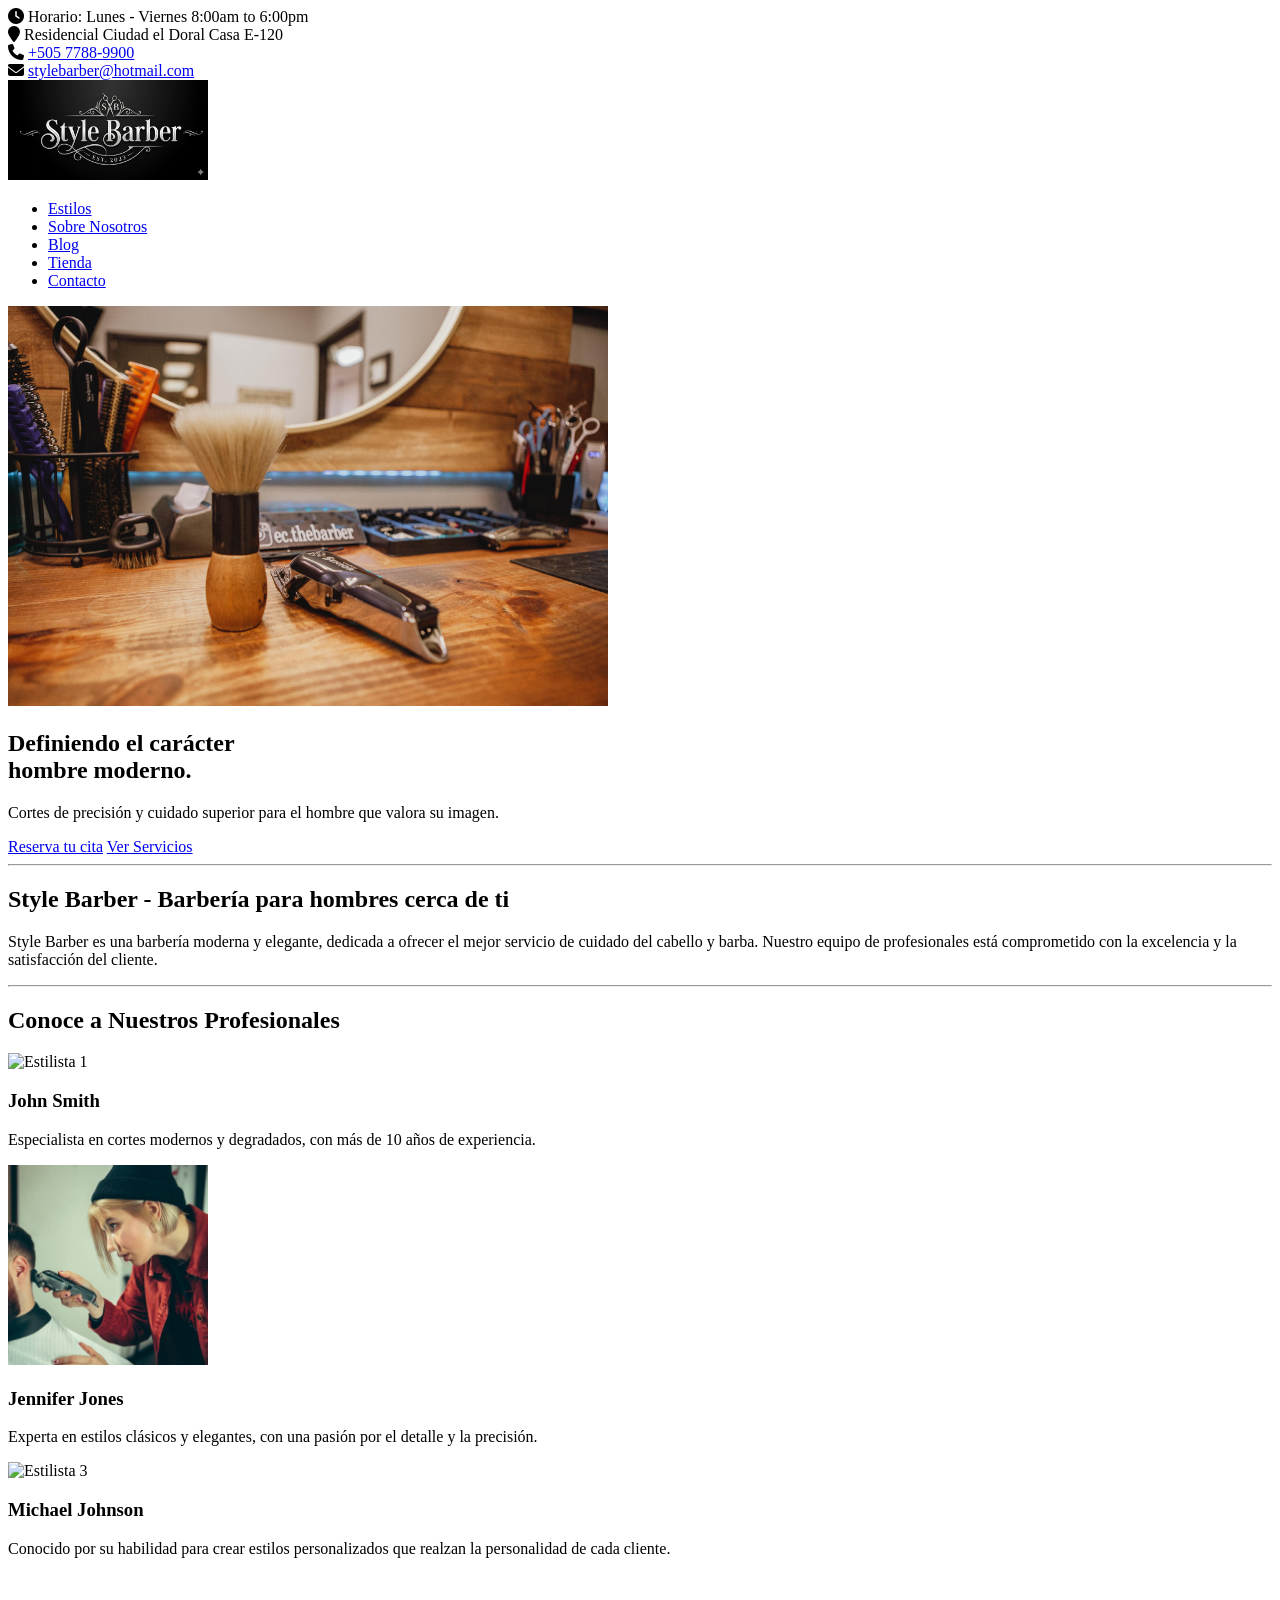
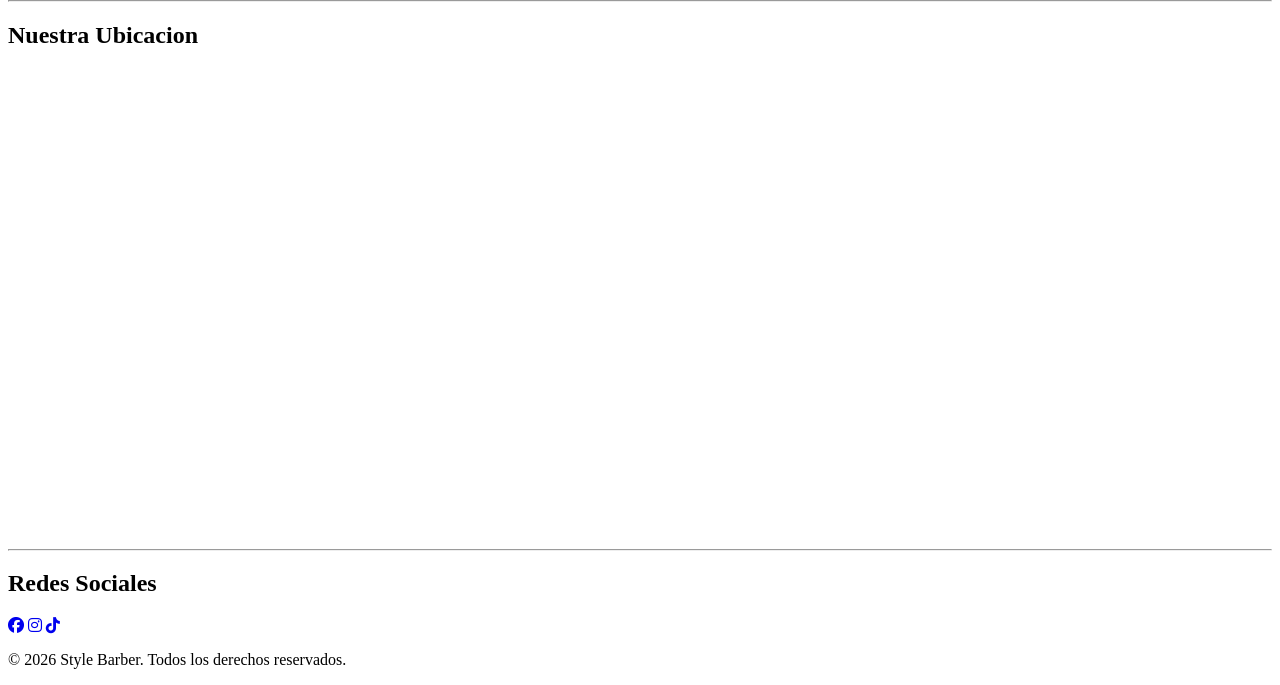
==== index.html @ 9e5c0600 "Parte 2" ====
<!DOCTYPE html>
<html lang="es">

<head>
    <meta charset="UTF-8">
    <meta name="viewport" content="width=device-width, initial-scale=1.0">
    <link rel="stylesheet" href="https://cdnjs.cloudflare.com/ajax/libs/font-awesome/6.5.1/css/all.min.css">
    <title>Style Barber | Tu Estilo, Nuestra Pasión</title>
</head>

<body>
    <header>
        <div class="top-bar">
            <div class="container">

                <div class="contact-info">
                    <div class="info-item">
                        <i class="fa fa-clock"></i>
                        <span>Horario: Lunes - Viernes 8:00am to 6:00pm</span>
                    </div>
                    <div class="info-item">
                        <i class="fa fa-map-marker"></i>
                        <span>Residencial Ciudad el Doral Casa E-120</span>
                    </div>
                    <div class="info-item">
                        <i class="fa fa-phone"></i>
                        <a href="tel:+50577889900">+505 7788-9900</a>
                    </div>
                    <div class="info-item">
                        <i class="fa fa-envelope"></i>
                        <a href="mailto:stylebarber@hotmail.com">stylebarber@hotmail.com</a>
                    </div>
                </div>

            </div>
        </div>

        <nav>
            <div class="logo">
                <a href="/">
                    <image src="assets/logo.png" alt="Style Barber" width="200" height="100">
                </a>
            </div>
            <ul>
                <li><a href="pages/styles.html">Estilos</a></li>
                <li><a href="pages/about.html">Sobre Nosotros</a></li>
                <li><a href="pages/blog.html">Blog</a></li>
                <li><a href="pages/shop.html">Tienda</a></li>
                <li><a href="pages/contact.html">Contacto</a></li>
            </ul>
        </nav>
    </header>
    <main>
        <section class="hero">
            <div class="container">
                <img src="assets/portada_home.jpg" alt="Barbería Style Barber" width="600" height="400">
                <h1>Definiendo el carácter
                    <br>hombre moderno.
                </h1>
                <p>Cortes de precisión y cuidado superior para el hombre que valora su imagen.</p>
                <a href="pages/contact.html" class="btn">Reserva tu cita</a>
                <a href="pages/styles.html" class="btn">Ver Servicios</a>
            </div>
        </section>
<hr>
        <section id="description">
            <div class="container">
                <h2><strong>Style Barber</strong> - Barbería para hombres cerca de ti</h2>
                <p>Style Barber es una barbería moderna y elegante, dedicada a ofrecer el mejor servicio de cuidado del cabello y barba. Nuestro equipo de profesionales está comprometido con la excelencia y la satisfacción del cliente.</p>
            </div>
        </section>
    </main>

    <hr>

    <section id="professionals">
        <div class="container">
            <h2>Conoce a Nuestros Profesionales</h2>
            <div class="professionals-grid">
                <div class="professional-card">
                    <img src="assets/estilista1.jpg" alt="Estilista 1" width="200" height="200">
                    <h3>John Smith</h3>
                    <p>Especialista en cortes modernos y degradados, con más de 10 años de experiencia.</p>
                </div>

                <div class="professional-card">
                    <img src="assets/estilista2.jpg" alt="Estilista 2" width="200" height="200">
                    <h3>Jennifer Jones</h3>
                    <p>Experta en estilos clásicos y elegantes, con una pasión por el detalle y la precisión.</p>
                </div>
                <div class="professional-card">
                    <img src="assets/estilista3.jpg" alt="Estilista 3" width="200" height="200">
                    <h3>Michael Johnson</h3>
                    <p>Conocido por su habilidad para crear estilos personalizados que realzan la personalidad de cada
                        cliente.</p>
                </div>
            </div>
        </div>
    </section>
    <br>
    <hr>
    <section id="locations">
        <div class="container">
            <h2>Nuestra Ubicacion</h2>
            <iframe
                src="https://www.google.com/maps/embed?pb=!1m18!1m12!1m3!1d3900.704715569485!2d-86.273611!3d12.145!2m3!1f0!2f0!3f0!3m2!1i1024!2i768!4f13.1!3m3!1m2!1s0x0%3A0x0!2zMTLCsDA4JzQyLjAiTiA4NiwxNicnMjUuMCJX!5e0!3m2!1ses!2sni!4v1620000000000!5m2!1ses!2sni"
                width="600" height="450" style="border:0;" allowfullscreen="" loading="lazy">
            </iframe>
        </div>
    </section>
    <br>
    <hr>
    <section id="networks">
        <div class="container">
            <h2>Redes Sociales</h2>
            <div class="social-icons">
                <a href="https://www.facebook.com/stylebarber" target="_blank"><i class="fa-brands fa-facebook"></i></a>
                <a href="https://www.instagram.com/stylebarber" target="_blank"><i
                        class="fa-brands fa-instagram"></i></a>
                <a href="https://www.tiktok.com/stylebarber" target="_blank"><i class="fa-brands fa-tiktok"></i></a>
            </div>
    </section>

    <footer>
        <p>&copy; 2026 Style Barber. Todos los derechos reservados.</p>
    </footer>

</body>

</html>
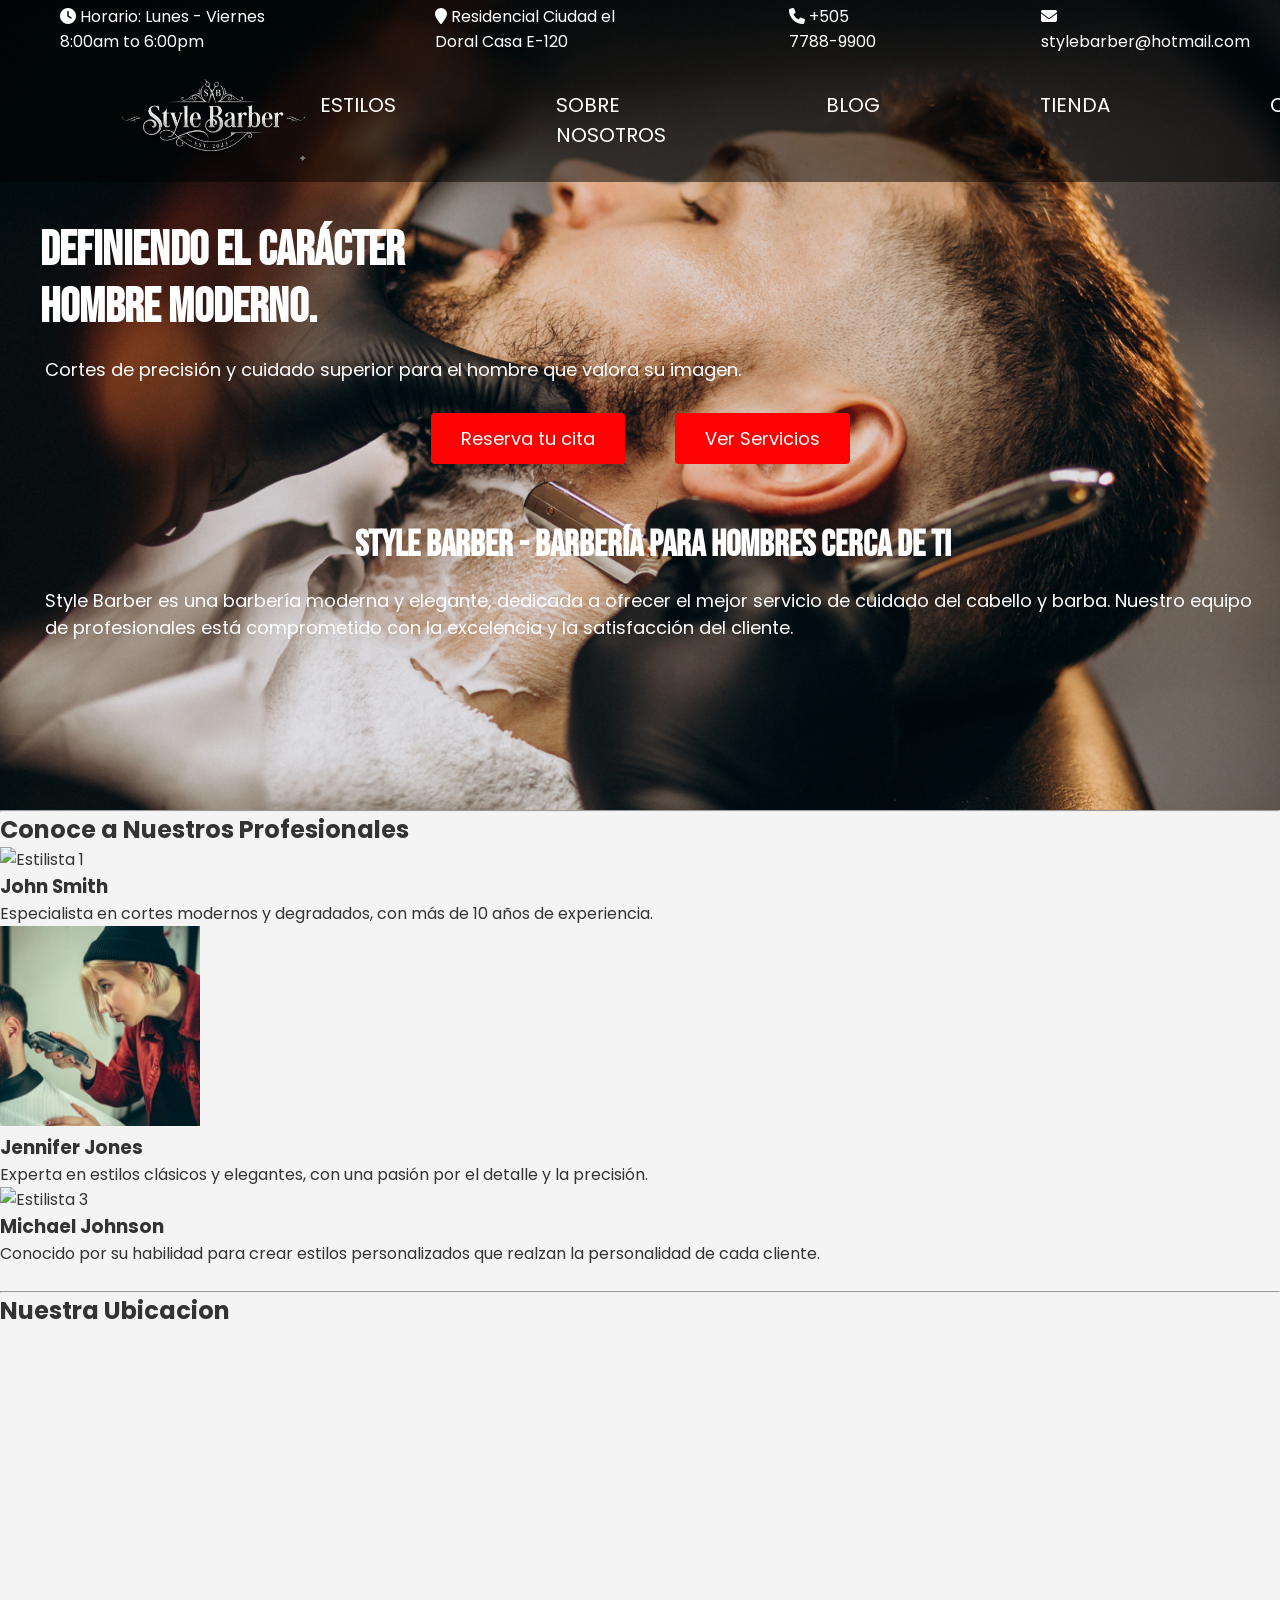
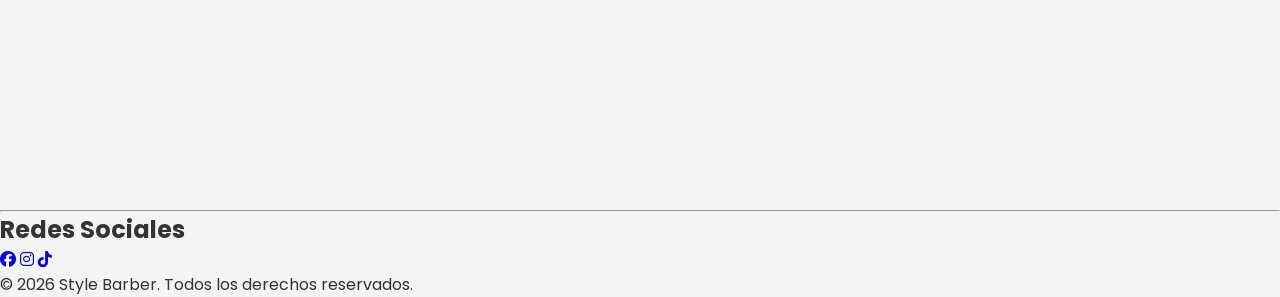
==== commit e259d41a: "25-05" ====
--- a/index.html
+++ b/index.html
@@ -5,72 +5,79 @@
     <meta charset="UTF-8">
     <meta name="viewport" content="width=device-width, initial-scale=1.0">
     <link rel="stylesheet" href="https://cdnjs.cloudflare.com/ajax/libs/font-awesome/6.5.1/css/all.min.css">
+    <link rel="stylesheet" href="./css/global.css">
+    <link rel="stylesheet" href="./css/home.css">
     <title>Style Barber | Tu Estilo, Nuestra Pasión</title>
 </head>
 
 <body>
-    <header>
-        <div class="top-bar">
-            <div class="container">
+    <div class="portada-principal">
+        <header class="header">
+            <div class="top-bar">
+                <div class="container">
 
-                <div class="contact-info">
-                    <div class="info-item">
-                        <i class="fa fa-clock"></i>
-                        <span>Horario: Lunes - Viernes 8:00am to 6:00pm</span>
+                    <div class="contact-info">
+                        <div class="info-item horario">
+                            <i class="fa fa-clock"></i>
+                            <span>Horario: Lunes - Viernes 8:00am to 6:00pm</span>
+                        </div>
+                        <div class="info-item direccion">
+                            <i class="fa fa-map-marker"></i>
+                            <span>Residencial Ciudad el Doral Casa E-120</span>
+                        </div>
+                        <div class="info-item telefono">
+                            <i class="fa fa-phone"></i>
+                            <a href="tel:+50577889900">+505 7788-9900</a>
+                        </div>
+                        <div class="info-item email">
+                            <i class="fa fa-envelope"></i>
+                            <a href="mailto:stylebarber@hotmail.com">stylebarber@hotmail.com</a>
+                        </div>
                     </div>
-                    <div class="info-item">
-                        <i class="fa fa-map-marker"></i>
-                        <span>Residencial Ciudad el Doral Casa E-120</span>
-                    </div>
-                    <div class="info-item">
-                        <i class="fa fa-phone"></i>
-                        <a href="tel:+50577889900">+505 7788-9900</a>
-                    </div>
-                    <div class="info-item">
-                        <i class="fa fa-envelope"></i>
-                        <a href="mailto:stylebarber@hotmail.com">stylebarber@hotmail.com</a>
+
+                </div>
+            </div>
+
+            <nav class="navbar">
+                <div class="logo">
+                    <a href="index.html">
+                        <img src="assets/logoT.PNG" alt="Style Barber" width="200" height="100">
+                    </a>
+                </div>
+                <ul>
+                    <li><a href="pages/styles.html">Estilos</a></li>
+                    <li><a href="pages/about.html">Sobre Nosotros</a></li>
+                    <li><a href="pages/blog.html">Blog</a></li>
+                    <li><a href="pages/shop.html">Tienda</a></li>
+                    <li><a href="pages/contact.html">Contacto</a></li>
+                </ul>
+            </nav>
+        </header>
+
+        <main class="main-content">
+            <section class="hero">
+                <div class="container">
+                    <h1>Definiendo el carácter
+                        <br>hombre moderno.
+                    </h1>
+                    <p>Cortes de precisión y cuidado superior para el hombre que valora su imagen.</p>
+                    <div class="divider-button">
+                    <a href="pages/contact.html" class="btn">Reserva tu cita</a>
+                    <a href="pages/styles.html" class="btn">Ver Servicios</a>
                     </div>
                 </div>
+            </section>
 
-            </div>
-        </div>
-
-        <nav>
-            <div class="logo">
-                <a href="/">
-                    <image src="assets/logo.png" alt="Style Barber" width="200" height="100">
-                </a>
-            </div>
-            <ul>
-                <li><a href="pages/styles.html">Estilos</a></li>
-                <li><a href="pages/about.html">Sobre Nosotros</a></li>
-                <li><a href="pages/blog.html">Blog</a></li>
-                <li><a href="pages/shop.html">Tienda</a></li>
-                <li><a href="pages/contact.html">Contacto</a></li>
-            </ul>
-        </nav>
-    </header>
-    <main>
-        <section class="hero">
-            <div class="container">
-                <img src="assets/portada_home.jpg" alt="Barbería Style Barber" width="600" height="400">
-                <h1>Definiendo el carácter
-                    <br>hombre moderno.
-                </h1>
-                <p>Cortes de precisión y cuidado superior para el hombre que valora su imagen.</p>
-                <a href="pages/contact.html" class="btn">Reserva tu cita</a>
-                <a href="pages/styles.html" class="btn">Ver Servicios</a>
-            </div>
-        </section>
-<hr>
-        <section id="description">
-            <div class="container">
-                <h2><strong>Style Barber</strong> - Barbería para hombres cerca de ti</h2>
-                <p>Style Barber es una barbería moderna y elegante, dedicada a ofrecer el mejor servicio de cuidado del cabello y barba. Nuestro equipo de profesionales está comprometido con la excelencia y la satisfacción del cliente.</p>
-            </div>
-        </section>
-    </main>
-
+            <section id="description">
+                <div class="description-content">
+                    <h2><strong>Style Barber</strong> - Barbería para hombres cerca de ti</h2>
+                    <p>Style Barber es una barbería moderna y elegante, dedicada a ofrecer el mejor servicio de cuidado
+                        del cabello y barba. Nuestro equipo de profesionales está comprometido con la excelencia y la
+                        satisfacción del cliente.</p>
+                </div>
+            </section>
+        </main>
+    </div>
     <hr>
 
     <section id="professionals">
--- a/css/global.css
+++ b/css/global.css
@@ -0,0 +1,73 @@
+@import url('https://fonts.googleapis.com/css2?family=Poppins:ital,wght@0,100;0,200;0,300;0,400;0,500;0,600;0,700;0,800;0,900;1,100;1,200;1,300;1,400;1,500;1,600;1,700;1,800;1,900&display=swap');
+@import url('https://fonts.googleapis.com/css2?family=Bebas+Neue&display=swap');
+
+* {
+    margin: 0;
+    padding: 0;
+    box-sizing: border-box;
+    text-decoration: none;
+    list-style: none;
+}
+
+body {
+    font-family: 'Poppins', sans-serif;
+    background-color: #f4f4f4;
+    color: #333;
+}
+
+.top-bar{
+    background-color: rgba(0, 0, 0, 0.5);
+    display: flex;
+    justify-content: space-between;
+    align-items: center;
+    padding: 4px 30px 4px 60px;
+    color: #fff;
+}
+
+.top-bar a {
+    color: #fff;
+    transition: color 0.3s ease;
+}
+
+.contact-info a:hover {
+    color: rgb(252, 2, 2); }
+
+.contact-info {
+    display: flex;
+    gap: 160px;
+}
+
+.navbar{
+    background-color: rgba(0, 0, 0, 0.5);
+    display: flex;
+    justify-content: space-between;
+    align-items: center;
+    padding: 8px 30px 8px 30px;
+}
+
+.navbar ul {
+    display: flex;
+    gap: 160px;
+    margin-left: 10px;
+    margin-right: 150px;
+}
+
+.navbar a {
+    color: #fff;
+    transition: color 0.3s ease;
+    text-transform: uppercase;
+    font-size: 20px;
+}
+
+.navbar a:hover {
+    color: rgb(252, 2, 2);
+}
+
+.logo {
+    display: flex;
+    align-items: center;
+    margin: 0 0 0 80px;
+}
+
+
+
--- a/css/home.css
+++ b/css/home.css
@@ -0,0 +1,71 @@
+.portada-principal {
+    background-image: url('../assets/portada_home.jpg');
+    background-position: center top;
+    background-repeat: no-repeat;
+    background-size: cover;
+    min-height: 90vh;
+}
+
+.main-content {
+    padding: 40px 20px;
+}   
+
+.main-content h1 {
+    margin-left: 20px;
+    font-family: 'Bebas Neue', cursive;
+    font-size: 48px;
+    margin-bottom: 20px;
+    color: #ffffff;
+}
+
+.main-content p {
+    font-size: 18px;
+    margin-bottom: 30px;
+    color: #ffffff;
+    margin-left: 25px;  
+}
+
+.divider-button {
+    display: flex;
+    justify-content: center;
+    margin-bottom: 40px;
+}
+
+.btn {
+    display: inline-block;
+    padding: 12px 30px;
+    background-color: rgb(252, 2, 2);
+    color: #fff;
+    font-size: 18px;
+    border-radius: 4px;
+    transition: background-color 0.3s ease;
+    margin:0 25px;
+    align-items: center;
+}
+
+.btn:hover {
+    background-color: rgb(200, 0, 0);
+}
+
+.description-content {
+    display: inline-block;
+    gap: 40px;
+    margin-top: 20px;
+    color: #fff;
+}
+
+.description-content h2 {
+    font-family: 'Bebas Neue', cursive;
+    font-size: 36px;
+    margin-bottom: 20px;
+    color: #ffffff;
+    margin-left: 25px; 
+    text-align: center;
+}
+
+.description-content p {
+    font-size: 18px;
+    margin-bottom: 30px;
+    color: #ffffff;
+    margin-left: 25px; 
+}
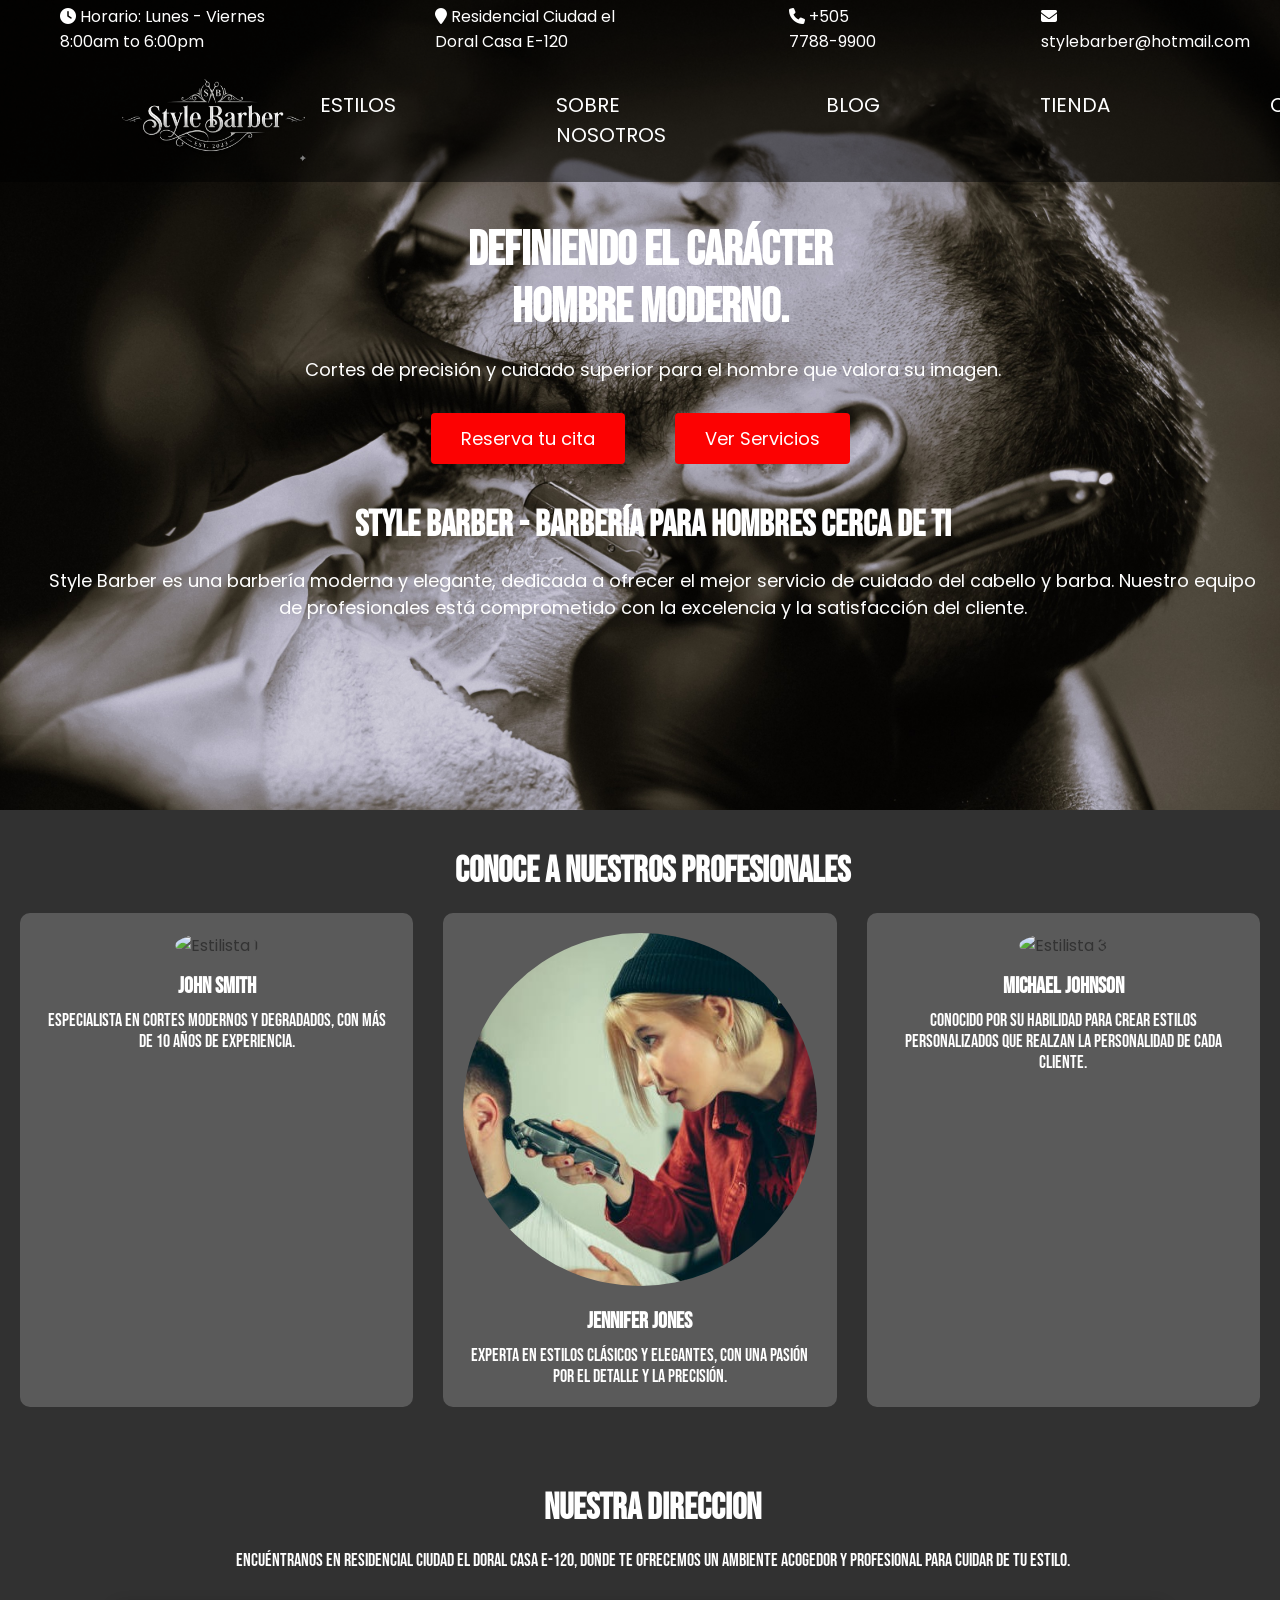
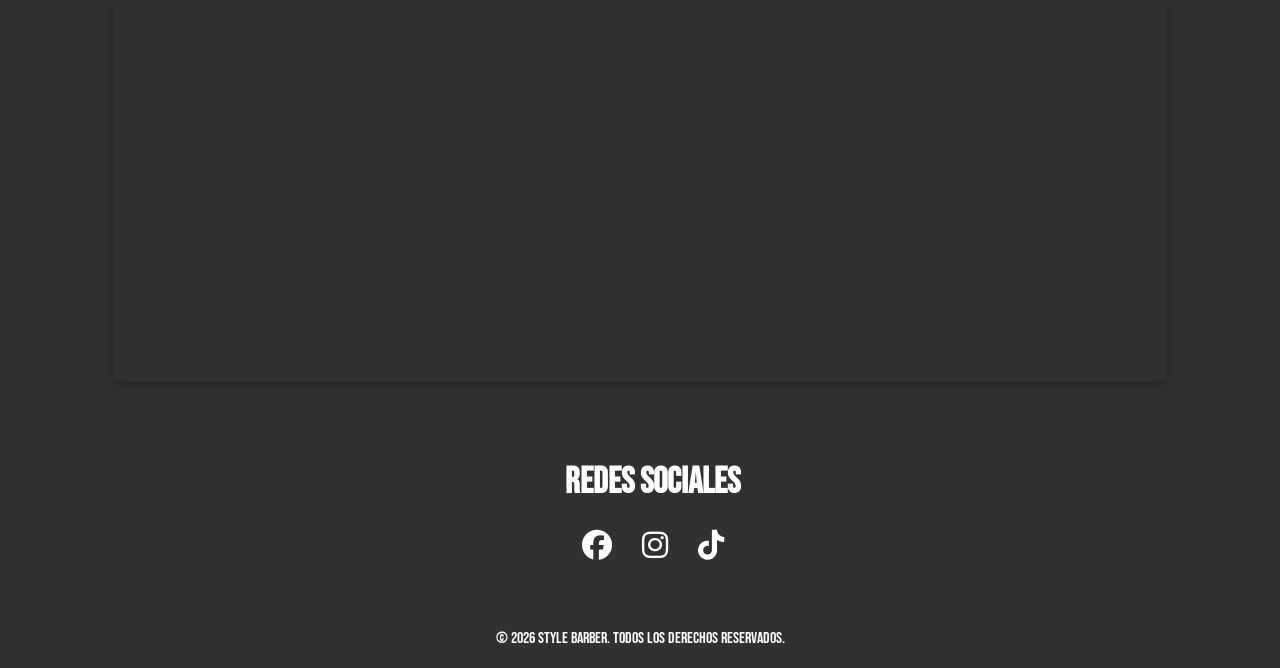
==== commit 82190279: "Home Concluido" ====
--- a/index.html
+++ b/index.html
@@ -78,8 +78,6 @@
             </section>
         </main>
     </div>
-    <hr>
-
     <section id="professionals">
         <div class="container">
             <h2>Conoce a Nuestros Profesionales</h2>
@@ -104,19 +102,16 @@
             </div>
         </div>
     </section>
-    <br>
-    <hr>
     <section id="locations">
         <div class="container">
-            <h2>Nuestra Ubicacion</h2>
-            <iframe
-                src="https://www.google.com/maps/embed?pb=!1m18!1m12!1m3!1d3900.704715569485!2d-86.273611!3d12.145!2m3!1f0!2f0!3f0!3m2!1i1024!2i768!4f13.1!3m3!1m2!1s0x0%3A0x0!2zMTLCsDA4JzQyLjAiTiA4NiwxNicnMjUuMCJX!5e0!3m2!1ses!2sni!4v1620000000000!5m2!1ses!2sni"
-                width="600" height="450" style="border:0;" allowfullscreen="" loading="lazy">
+            <h2>Nuestra Direccion</h2>
+            <p>Encuéntranos en Residencial Ciudad el Doral Casa E-120, donde te ofrecemos un ambiente acogedor y
+                profesional para cuidar de tu estilo.</p>
+            <iframe 
+                    src="https://www.google.com/maps/embed?pb=!1m14!1m12!1m3!1d566.8131822726837!2d-86.39147456570386!3d12.202721058190106!2m3!1f0!2f0!3f0!3m2!1i1024!2i768!4f13.1!5e0!3m2!1ses-419!2sni!4v1780628869842!5m2!1ses-419!2sni" width="600" height="450" style="border:0;" allowfullscreen="" loading="lazy" referrerpolicy="no-referrer-when-downgrade">
             </iframe>
         </div>
     </section>
-    <br>
-    <hr>
     <section id="networks">
         <div class="container">
             <h2>Redes Sociales</h2>
--- a/css/global.css
+++ b/css/global.css
@@ -69,5 +69,41 @@
     margin: 0 0 0 80px;
 }
 
+@media (max-width: 768px) {
+    .top-bar {
+        padding: 10px 15px !important;
+    }
+
+    .contact-info {
+        flex-direction: column !important;
+        gap: 10px !important;
+    }
+
+    .navbar {
+        flex-direction: column !important;
+        padding: 15px 10px !important;
+    }
+
+    .navbar ul {
+        flex-direction: column !important;
+        gap: 12px !important;
+        margin-left: 0 !important;
+        margin-right: 0 !important;
+        padding: 0 !important;
+        width: 100%;
+    }
+
+    .logo {
+        margin: 0 !important;
+    }
+
+    #locations iframe {
+        width: 100% !important;  
+        height: 280px !important;
+    }
+}
 
 
+
+
+
--- a/css/home.css
+++ b/css/home.css
@@ -16,6 +16,7 @@
     font-size: 48px;
     margin-bottom: 20px;
     color: #ffffff;
+    text-align: center;
 }
 
 .main-content p {
@@ -23,6 +24,7 @@
     margin-bottom: 30px;
     color: #ffffff;
     margin-left: 25px;  
+    text-align: center;
 }
 
 .divider-button {
@@ -48,7 +50,6 @@
 }
 
 .description-content {
-    display: inline-block;
     gap: 40px;
     margin-top: 20px;
     color: #fff;
@@ -68,4 +69,133 @@
     margin-bottom: 30px;
     color: #ffffff;
     margin-left: 25px; 
-}+    text-align: center;
+}
+
+#professionals {
+    background-color: rgba(0, 0, 0, 0.8);
+    padding: 40px 20px;
+}
+
+#professionals h2 {
+    font-family: 'Bebas Neue', cursive;
+    font-size: 36px;
+    margin-bottom: 20px;
+    color: #ffffff;
+    margin-left: 25px; 
+    text-align: center;
+}
+
+.professionals-grid {
+    display: grid;
+    grid-template-columns: repeat(3, 1fr);
+    gap: 30px;
+}
+
+.professional-card {
+    background-color: rgba(255, 255, 255, 0.2);
+    padding: 20px;
+    border-radius: 10px;
+    text-align: center;
+}
+
+.professional-card img {
+    width: 100%;
+    height: auto;
+    border-radius: 50%;
+    margin-bottom: 15px;
+}
+
+.professional-card h3{
+    font-family: 'Bebas Neue', cursive;
+    font-size: 22px;
+    margin-bottom: 10px;
+    color: #ffffff;
+}
+
+.professional-card p {
+    font-family: 'Bebas Neue', cursive;
+    font-size: 18px;
+    color: #ffffff;
+}
+
+#location .container {
+    display: flex;
+    flex-direction: column;
+    align-items: center;
+    gap: 20px;
+}
+
+#locations {
+    background-color: rgba(0, 0, 0, 0.8);
+    padding: 40px 20px;
+}
+#locations h2 {
+    font-family: 'Bebas Neue', cursive;
+    font-size: 36px;
+    margin-bottom: 20px;
+    color: #ffffff;
+    margin-left: 25px; 
+    text-align: center;
+}
+
+#locations p {
+    font-family: 'Bebas Neue', cursive;
+    font-size: 18px;
+    margin-bottom: 30px;
+    color: #ffffff;
+    margin-left: 25px; 
+    text-align: center;
+}
+
+#locations iframe {
+    width: 85%;
+    max-width: 1100px;
+    height: 380px;
+    margin: 0 auto;
+    display: block;
+    border-radius: 10px;
+    box-shadow: 0 4px 15px rgba(0, 0, 0, 0.2);
+    transition: width 0.3s ease;
+}
+
+#locations iframe:hover {
+    width: 90%;
+}
+
+#networks {
+    background-color: rgba(0, 0, 0, 0.8);
+    padding: 40px 20px;
+}
+#networks h2 {
+    font-family: 'Bebas Neue', cursive;
+    font-size: 36px;
+    margin-bottom: 20px;
+    color: #ffffff;
+    margin-left: 25px; 
+    text-align: center;
+}
+#networks .social-icons {
+    display: flex;
+    justify-content: center;
+    margin-left: 25px;
+    gap: 30px;
+
+}
+
+#networks .social-icons a {
+    color: #ffffff;
+    font-size: 30px;
+    transition: color 0.3s ease;
+}
+#networks .social-icons a:hover {
+    color: rgb(252, 2, 2);
+}
+
+footer {
+    background-color: rgba(0, 0, 0, 0.8);
+    color: #ffffff;
+    text-align: center;
+    padding: 20px;
+    font-family: 'Bebas Neue', cursive;
+}
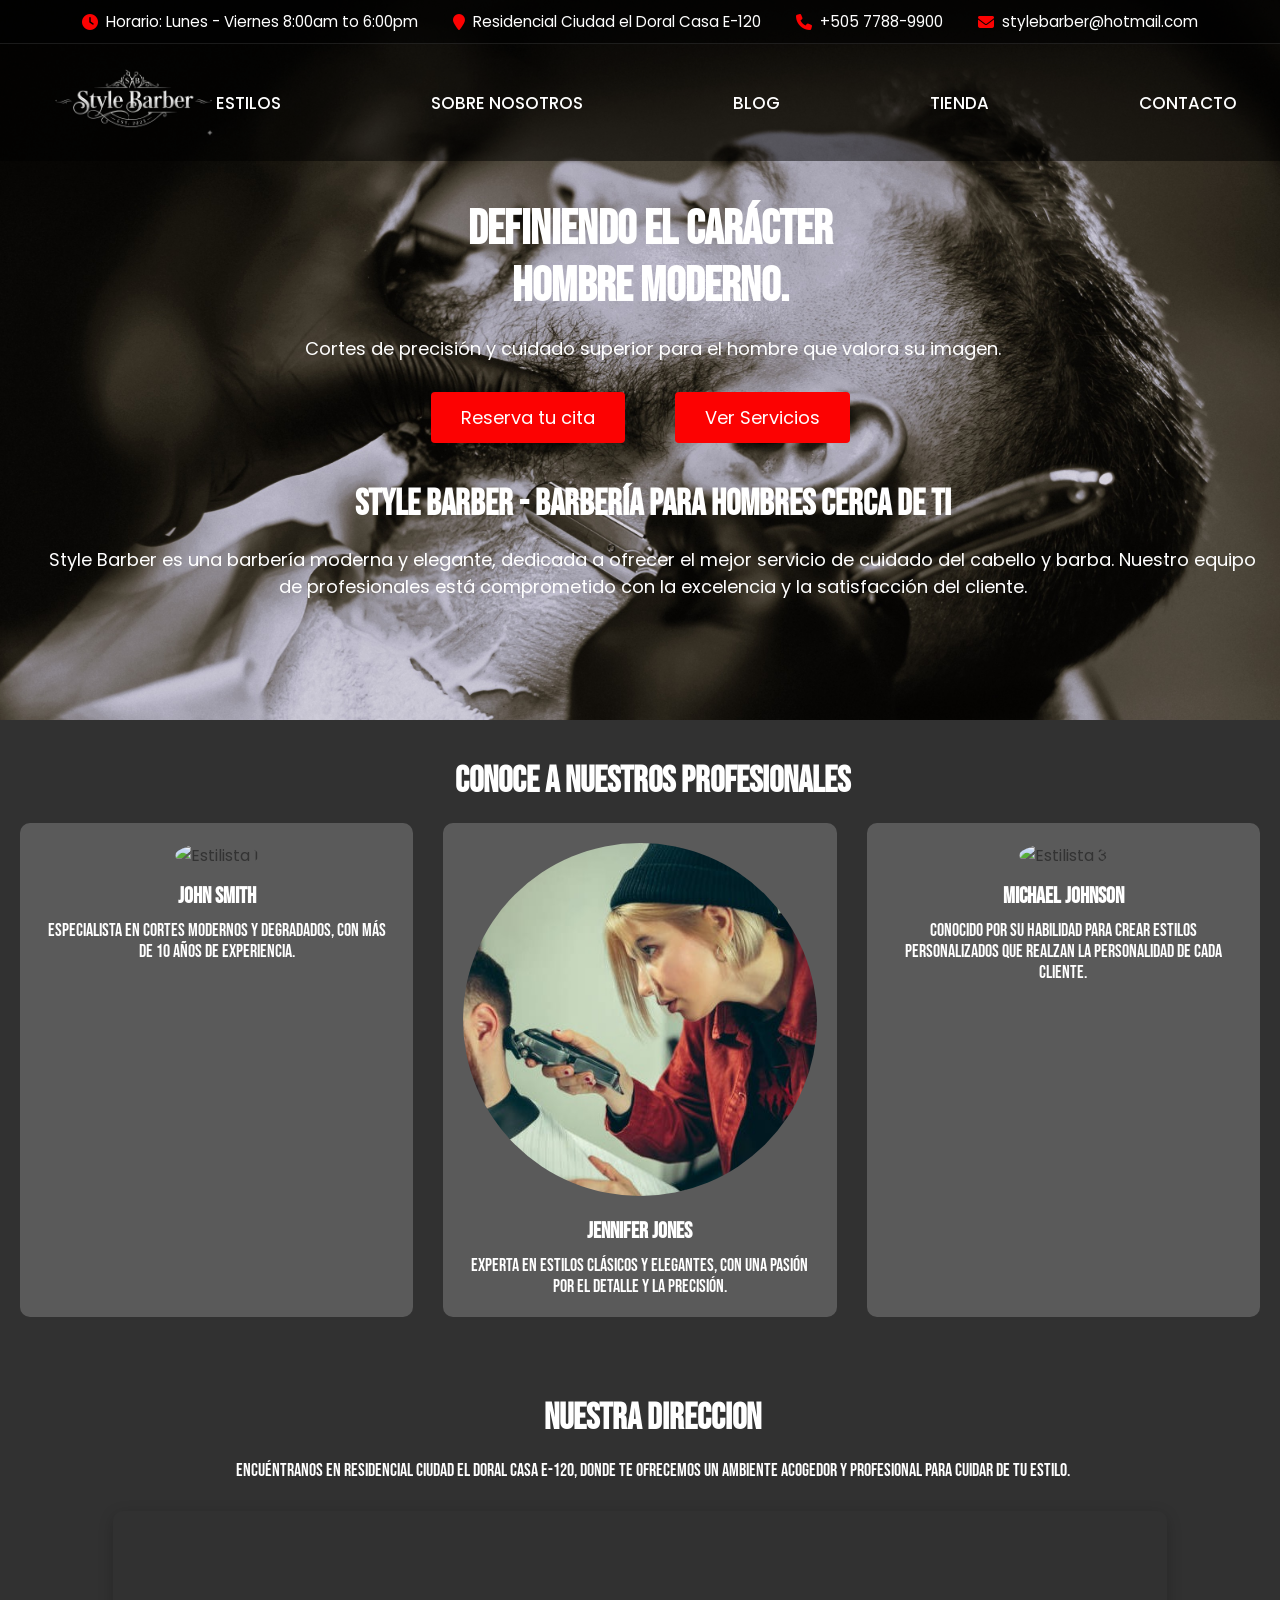
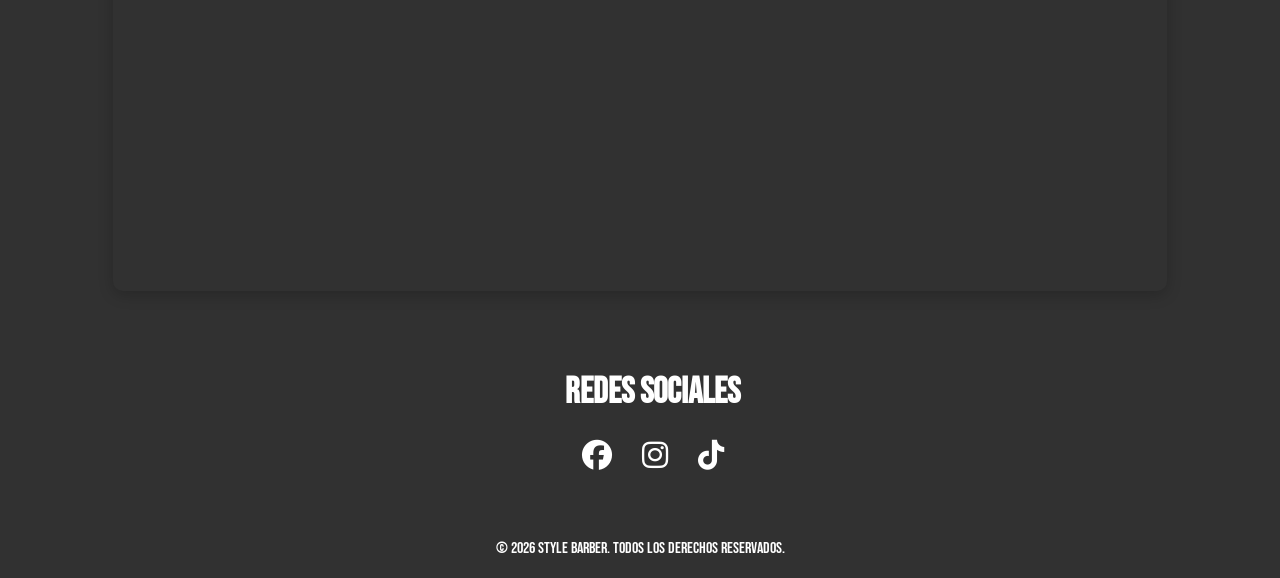
==== commit bc14a7db: "Cambios" ====
--- a/index.html
+++ b/index.html
@@ -39,18 +39,23 @@
             </div>
 
             <nav class="navbar">
-                <div class="logo">
-                    <a href="index.html">
-                        <img src="assets/logoT.PNG" alt="Style Barber" width="200" height="100">
-                    </a>
+                <div class="navbar-container">
+                    <div class="logo">
+                        <a href="index.html">
+                            <img src="assets/logoT.PNG" alt="Style Barber" width="200" height="100">
+                        </a>
+                    </div>
+                    <div class="hamburger">
+                        <i class="fa-solid fa-bars"></i>
+                    </div>
+                    <ul class="nav-menu">
+                        <li><a href="pages/styles.html">Estilos</a></li>
+                        <li><a href="pages/about.html">Sobre Nosotros</a></li>
+                        <li><a href="pages/blog.html">Blog</a></li>
+                        <li><a href="pages/shop.html">Tienda</a></li>
+                        <li><a href="pages/contact.html">Contacto</a></li>
+                    </ul>
                 </div>
-                <ul>
-                    <li><a href="pages/styles.html">Estilos</a></li>
-                    <li><a href="pages/about.html">Sobre Nosotros</a></li>
-                    <li><a href="pages/blog.html">Blog</a></li>
-                    <li><a href="pages/shop.html">Tienda</a></li>
-                    <li><a href="pages/contact.html">Contacto</a></li>
-                </ul>
             </nav>
         </header>
 
@@ -62,8 +67,8 @@
                     </h1>
                     <p>Cortes de precisión y cuidado superior para el hombre que valora su imagen.</p>
                     <div class="divider-button">
-                    <a href="pages/contact.html" class="btn">Reserva tu cita</a>
-                    <a href="pages/styles.html" class="btn">Ver Servicios</a>
+                        <a href="pages/contact.html" class="btn">Reserva tu cita</a>
+                        <a href="pages/styles.html" class="btn">Ver Servicios</a>
                     </div>
                 </div>
             </section>
@@ -107,8 +112,10 @@
             <h2>Nuestra Direccion</h2>
             <p>Encuéntranos en Residencial Ciudad el Doral Casa E-120, donde te ofrecemos un ambiente acogedor y
                 profesional para cuidar de tu estilo.</p>
-            <iframe 
-                    src="https://www.google.com/maps/embed?pb=!1m14!1m12!1m3!1d566.8131822726837!2d-86.39147456570386!3d12.202721058190106!2m3!1f0!2f0!3f0!3m2!1i1024!2i768!4f13.1!5e0!3m2!1ses-419!2sni!4v1780628869842!5m2!1ses-419!2sni" width="600" height="450" style="border:0;" allowfullscreen="" loading="lazy" referrerpolicy="no-referrer-when-downgrade">
+            <iframe
+                src="https://www.google.com/maps/embed?pb=!1m14!1m12!1m3!1d566.8131822726837!2d-86.39147456570386!3d12.202721058190106!2m3!1f0!2f0!3f0!3m2!1i1024!2i768!4f13.1!5e0!3m2!1ses-419!2sni!4v1780628869842!5m2!1ses-419!2sni"
+                width="600" height="450" style="border:0;" allowfullscreen="" loading="lazy"
+                referrerpolicy="no-referrer-when-downgrade">
             </iframe>
         </div>
     </section>
@@ -127,6 +134,7 @@
         <p>&copy; 2026 Style Barber. Todos los derechos reservados.</p>
     </footer>
 
+    <script src="./JS/script.js"></script>
 </body>
 
 </html>
--- a/css/global.css
+++ b/css/global.css
@@ -15,95 +15,211 @@
     color: #333;
 }
 
-.top-bar{
+/* ==================== TOP BAR ==================== */
+.top-bar {
+    background-color: rgba(0, 0, 0, 0.8);
+    color: #fff;
+    padding: 10px 0;
+    width: 100%;
+    font-size: 0.95rem;
+    border-bottom: 1px solid rgba(255, 255, 255, 0.1);
+}
+
+.top-bar .container {
+    max-width: 1400px;
+    margin: 0 auto;
+    padding: 0 15px;
+    display: flex;
+    justify-content: center;
+}
+
+.contact-info {
+    display: flex;
+    align-items: center;
+    justify-content: center;
+    gap: 35px;
+    flex-wrap: nowrap;
+    overflow-x: auto;
+    width: 100%;
+}
+
+.info-item {
+    display: flex;
+    align-items: center;
+    gap: 8px;
+    white-space: nowrap;
+    flex-shrink: 0;
+}
+
+.info-item i {
+    color: #fc0202;
+    font-size: 1rem;
+}
+
+/* Hover */
+.top-bar a {
+    color: #fff;
+    transition: color 0.3s ease;
+}
+
+.contact-info a:hover {
+    color: rgb(252, 2, 2);
+}
+
+/* ==================== NAVBAR ==================== */
+.navbar {
     background-color: rgba(0, 0, 0, 0.5);
-    display: flex;
+    padding: 15px 20px;
+    width: 100%;
+    box-sizing: border-box;
+    display: flex;
+    align-items: center;
+    position: sticky;
+    top: 0;
+    z-index: 1000;
+}
+
+.navbar-container {
+    max-width: 1400px;
+    margin: 0 auto;
+    padding: 0 25px;
+    width: 100%;
+    display: flex;
+    align-items: center;
     justify-content: space-between;
-    align-items: center;
-    padding: 4px 30px 4px 60px;
-    color: #fff;
-}
-
-.top-bar a {
-    color: #fff;
-    transition: color 0.3s ease;
-}
-
-.contact-info a:hover {
-    color: rgb(252, 2, 2); }
-
-.contact-info {
-    display: flex;
-    gap: 160px;
-}
-
-.navbar{
-    background-color: rgba(0, 0, 0, 0.5);
-    display: flex;
-    justify-content: space-between;
-    align-items: center;
-    padding: 8px 30px 8px 30px;
+}
+
+.navbar .logo {
+    flex-shrink: 0;
+}
+
+.navbar .logo img {
+    padding: 0;
+    height: 80px;
+    width: auto;
 }
 
 .navbar ul {
     display: flex;
-    gap: 160px;
-    margin-left: 10px;
-    margin-right: 150px;
+    gap: 150px;
+    margin: 0;
+    padding: 0;
+    align-items: center;
+}
+
+.navbar ul li {
+    display: inline-block;
 }
 
 .navbar a {
     color: #fff;
     transition: color 0.3s ease;
     text-transform: uppercase;
-    font-size: 20px;
+    font-size: 1.05rem;
+    font-weight: 500;
+    white-space: nowrap;
 }
 
 .navbar a:hover {
     color: rgb(252, 2, 2);
 }
 
-.logo {
-    display: flex;
-    align-items: center;
-    margin: 0 0 0 80px;
+@media (max-width: 1100px) {
+    .contact-info {
+        gap: 15px;
+    }
+
+    .navbar ul {
+        gap: 20px;
+    }
 }
 
 @media (max-width: 768px) {
-    .top-bar {
-        padding: 10px 15px !important;
+    .top-bar .container {
+        padding: 0 12px;
     }
 
     .contact-info {
-        flex-direction: column !important;
-        gap: 10px !important;
+        gap: 18px;
+        font-size: 0.9rem;
+        justify-content: flex-start;
+        /* Evita corte del correo */
     }
 
     .navbar {
-        flex-direction: column !important;
-        padding: 15px 10px !important;
+        padding: 12px 15px;
+    }
+
+    .navbar .logo img {
+        height: 58px;
     }
 
     .navbar ul {
-        flex-direction: column !important;
-        gap: 12px !important;
-        margin-left: 0 !important;
-        margin-right: 0 !important;
-        padding: 0 !important;
+        display: none;
+        /* Se activará con JS después */
+        flex-direction: column;
+        gap: 18px;
+        position: absolute;
+        top: 100%;
+        left: 0;
         width: 100%;
-    }
-
-    .logo {
-        margin: 0 !important;
-    }
-
-    #locations iframe {
-        width: 100% !important;  
-        height: 280px !important;
-    }
-}
-
-
-
-
-
+        background-color: rgba(0, 0, 0, 0.98);
+        padding: 25px 0;
+        align-items: center;
+    }
+}
+
+/* ==================== HAMBURGER MENU ==================== */
+.hamburger {
+    display: none;
+    font-size: 2rem;
+    color: #fff;
+    cursor: pointer;
+    padding: 5px;
+}
+
+/* Menú en desktop */
+.nav-menu {
+    display: flex;
+    gap: 150px;
+    /* El que tú pusiste */
+    margin: 0;
+    padding: 0;
+    align-items: center;
+}
+
+/* ==================== RESPONSIVE - MÓVIL ==================== */
+@media (max-width: 992px) {
+    .hamburger {
+        display: block;
+    }
+
+    .nav-menu {
+        display: none;
+        flex-direction: column;
+        gap: 25px;
+        position: absolute;
+        top: 100%;
+        left: 0;
+        width: 100%;
+        background-color: rgba(0, 0, 0, 0.95);
+        padding: 30px 0;
+        text-align: center;
+    }
+
+    .nav-menu.active {
+        display: flex;
+    }
+
+    .navbar-container {
+        justify-content: space-between;
+    }
+}
+
+footer {
+    background-color: rgba(0, 0, 0, 0.8);
+    color: #ffffff;
+    text-align: center;
+    padding: 20px;
+    font-family: 'Bebas Neue', cursive;
+}
--- a/css/home.css
+++ b/css/home.css
@@ -3,7 +3,7 @@
     background-position: center top;
     background-repeat: no-repeat;
     background-size: cover;
-    min-height: 90vh;
+    min-height: 80vh;
 }
 
 .main-content {
@@ -191,11 +191,3 @@
 #networks .social-icons a:hover {
     color: rgb(252, 2, 2);
 }
-
-footer {
-    background-color: rgba(0, 0, 0, 0.8);
-    color: #ffffff;
-    text-align: center;
-    padding: 20px;
-    font-family: 'Bebas Neue', cursive;
-}
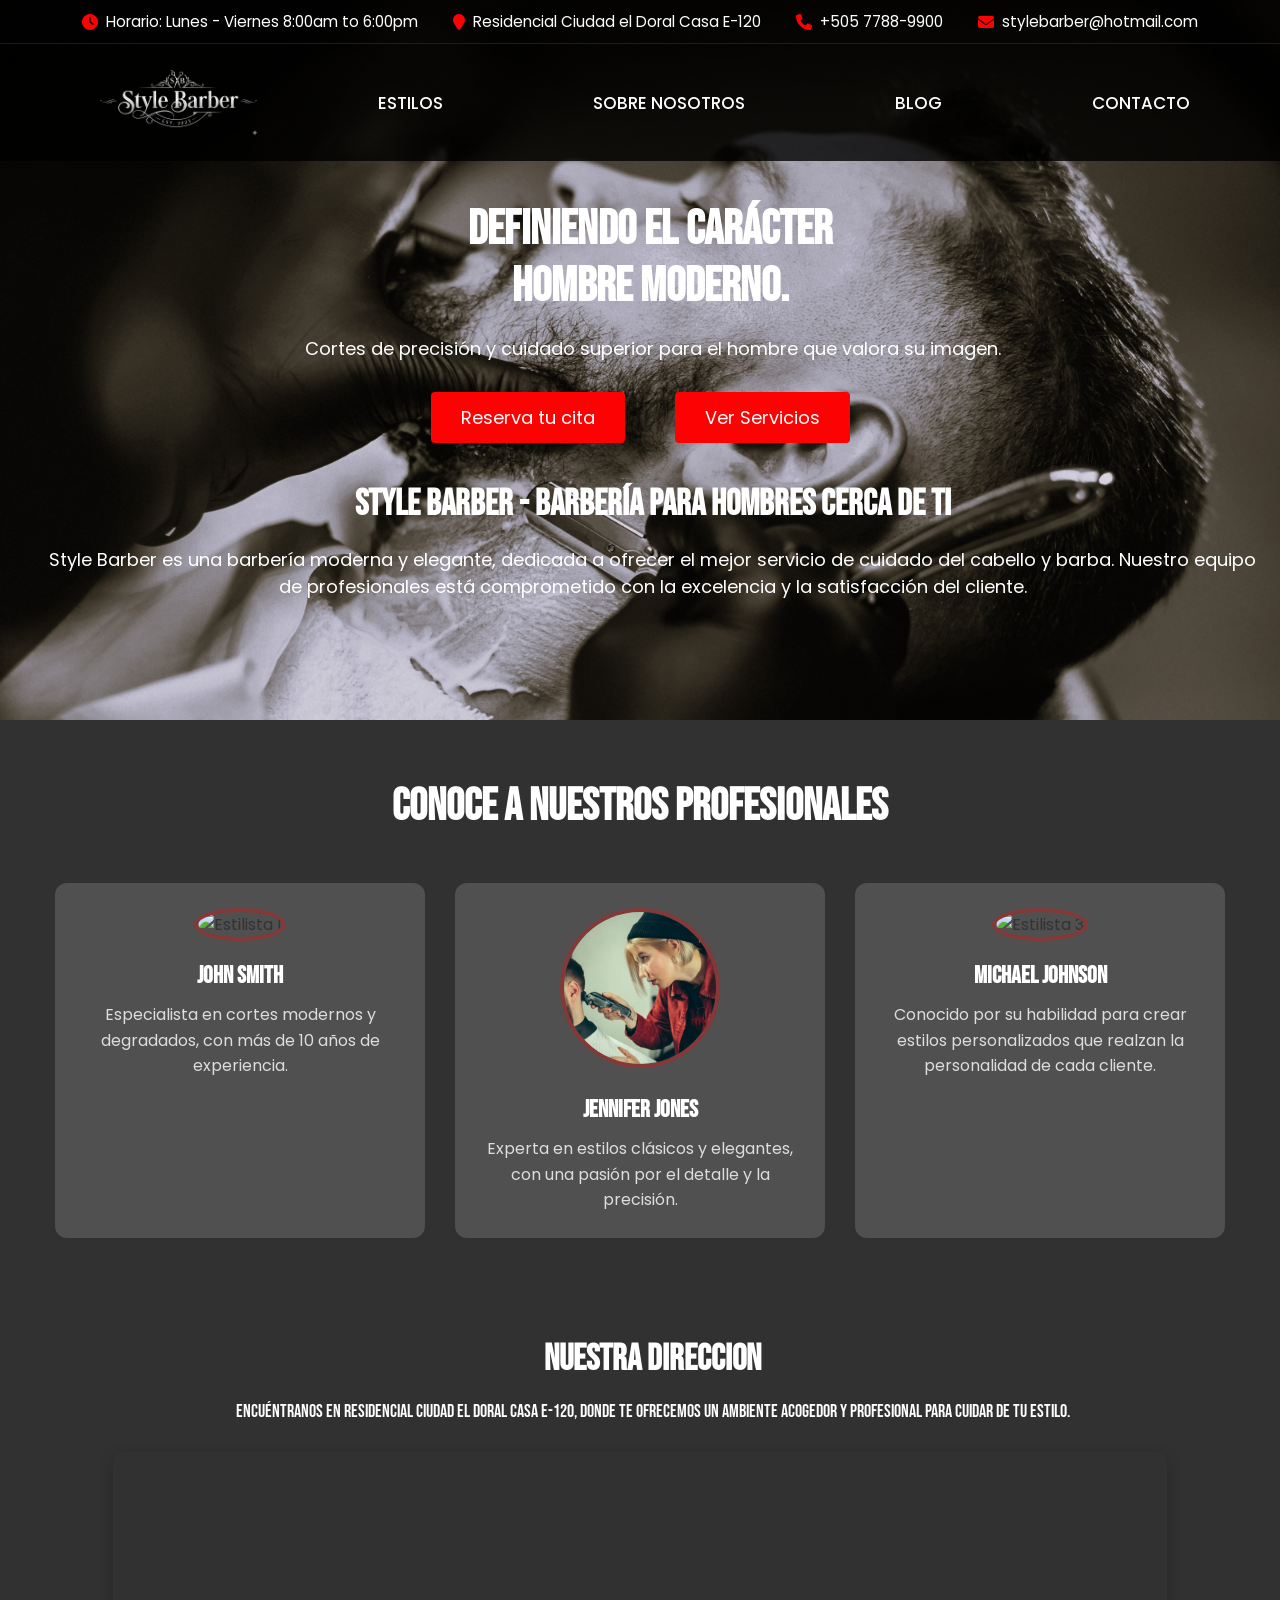
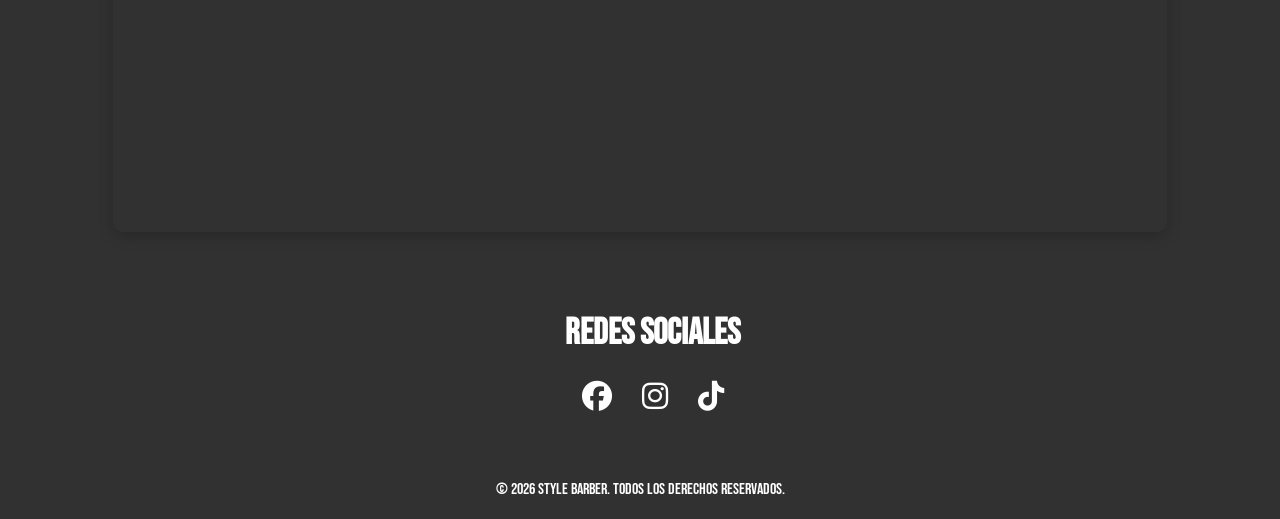
==== commit 12f8befb: "26-06" ====
--- a/index.html
+++ b/index.html
@@ -52,7 +52,6 @@
                         <li><a href="pages/styles.html">Estilos</a></li>
                         <li><a href="pages/about.html">Sobre Nosotros</a></li>
                         <li><a href="pages/blog.html">Blog</a></li>
-                        <li><a href="pages/shop.html">Tienda</a></li>
                         <li><a href="pages/contact.html">Contacto</a></li>
                     </ul>
                 </div>
--- a/css/global.css
+++ b/css/global.css
@@ -17,12 +17,12 @@
 
 /* ==================== TOP BAR ==================== */
 .top-bar {
-    background-color: rgba(0, 0, 0, 0.8);
+    background-color: rgba(0, 0, 0, 0.8) !important;
     color: #fff;
     padding: 10px 0;
     width: 100%;
     font-size: 0.95rem;
-    border-bottom: 1px solid rgba(255, 255, 255, 0.1);
+    border-bottom: 1px solid rgba(255, 255, 255, 0.1) !important;
 }
 
 .top-bar .container {
@@ -68,7 +68,7 @@
 
 /* ==================== NAVBAR ==================== */
 .navbar {
-    background-color: rgba(0, 0, 0, 0.5);
+    background-color: rgba(0, 0, 0, 0.8) !important;
     padding: 15px 20px;
     width: 100%;
     box-sizing: border-box;
@@ -82,7 +82,7 @@
 .navbar-container {
     max-width: 1400px;
     margin: 0 auto;
-    padding: 0 25px;
+    padding: 0 70px;
     width: 100%;
     display: flex;
     align-items: center;
--- a/css/home.css
+++ b/css/home.css
@@ -74,49 +74,58 @@
 
 #professionals {
     background-color: rgba(0, 0, 0, 0.8);
-    padding: 40px 20px;
+    padding: 60px 20px;           /* Más espacio arriba y abajo */
 }
 
 #professionals h2 {
     font-family: 'Bebas Neue', cursive;
-    font-size: 36px;
-    margin-bottom: 20px;
-    color: #ffffff;
-    margin-left: 25px; 
+    font-size: 2.8rem;
+    margin-bottom: 50px;
+    color: #ffffff;
     text-align: center;
 }
 
 .professionals-grid {
     display: grid;
-    grid-template-columns: repeat(3, 1fr);
-    gap: 30px;
+    grid-template-columns: repeat(auto-fit, minmax(280px, 1fr));  /* Mejor adaptabilidad */
+    gap: 30px;                                                    /* Espacio entre tarjetas */
+    max-width: 1200px;
+    margin: 0 auto;
+    padding: 0 15px;
 }
 
 .professional-card {
-    background-color: rgba(255, 255, 255, 0.2);
-    padding: 20px;
-    border-radius: 10px;
-    text-align: center;
+    background-color: rgba(255, 255, 255, 0.15);
+    padding: 25px 20px;
+    border-radius: 12px;
+    text-align: center;
+    transition: transform 0.3s ease;
+}
+
+.professional-card:hover {
+    transform: translateY(-8px);
 }
 
 .professional-card img {
-    width: 100%;
-    height: auto;
+    width: 160px;
+    height: 160px;
+    object-fit: cover;
     border-radius: 50%;
-    margin-bottom: 15px;
-}
-
-.professional-card h3{
-    font-family: 'Bebas Neue', cursive;
-    font-size: 22px;
-    margin-bottom: 10px;
+    margin-bottom: 20px;
+    border: 4px solid rgba(252, 2, 2, 0.3);
+}
+
+.professional-card h3 {
+    font-family: 'Bebas Neue', cursive;
+    font-size: 1.5rem;
+    margin-bottom: 12px;
     color: #ffffff;
 }
 
 .professional-card p {
-    font-family: 'Bebas Neue', cursive;
-    font-size: 18px;
-    color: #ffffff;
+    font-size: 1rem;
+    line-height: 1.6;
+    color: #ddd;
 }
 
 #location .container {
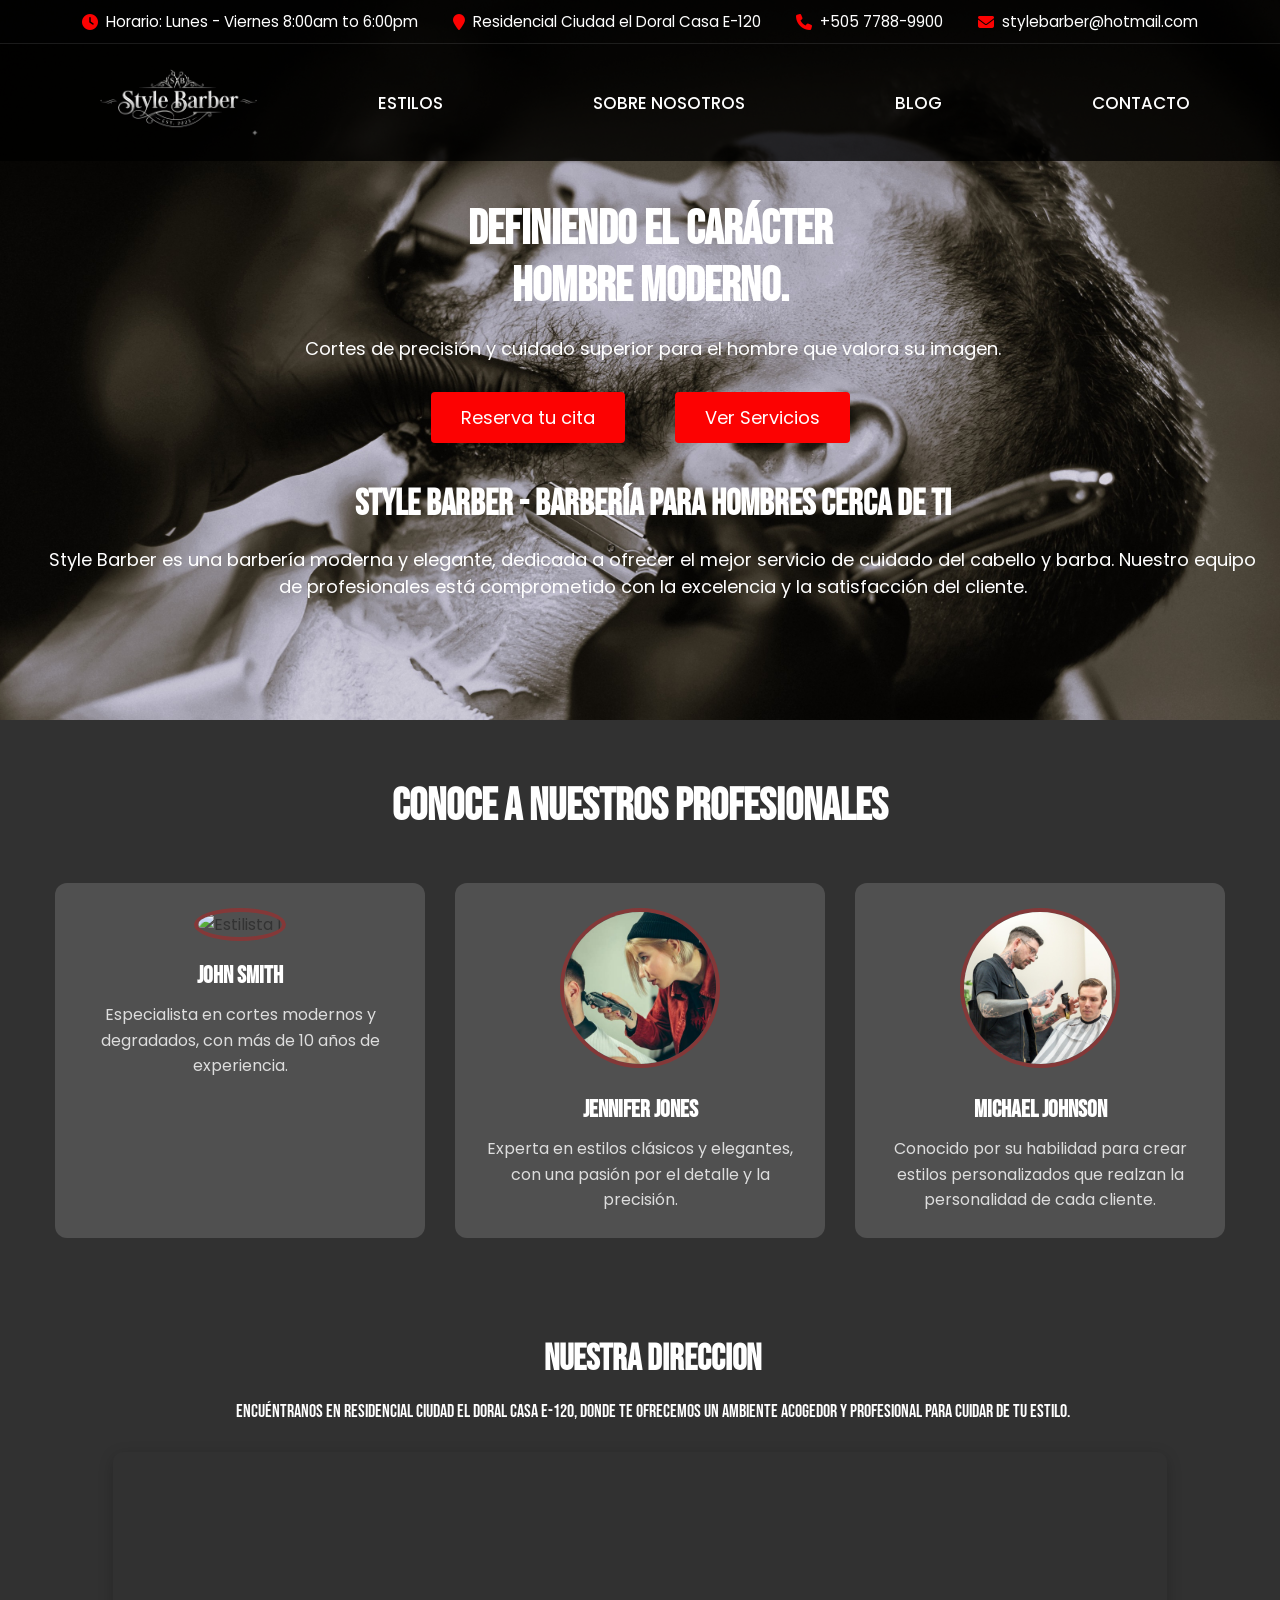
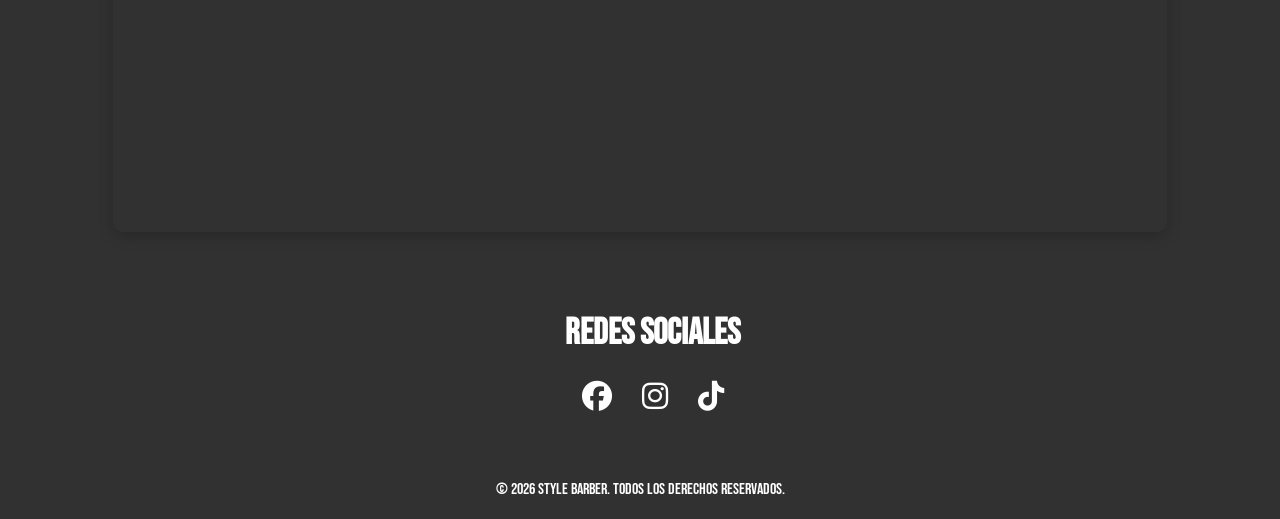
==== commit 2dec9e90: "27-06 2.1" ====
--- a/index.html
+++ b/index.html
@@ -98,7 +98,7 @@
                     <p>Experta en estilos clásicos y elegantes, con una pasión por el detalle y la precisión.</p>
                 </div>
                 <div class="professional-card">
-                    <img src="assets/estilista3.jpg" alt="Estilista 3" width="200" height="200">
+                    <img src="assets/estilista3.JPG" alt="Estilista 3" width="200" height="200">
                     <h3>Michael Johnson</h3>
                     <p>Conocido por su habilidad para crear estilos personalizados que realzan la personalidad de cada
                         cliente.</p>
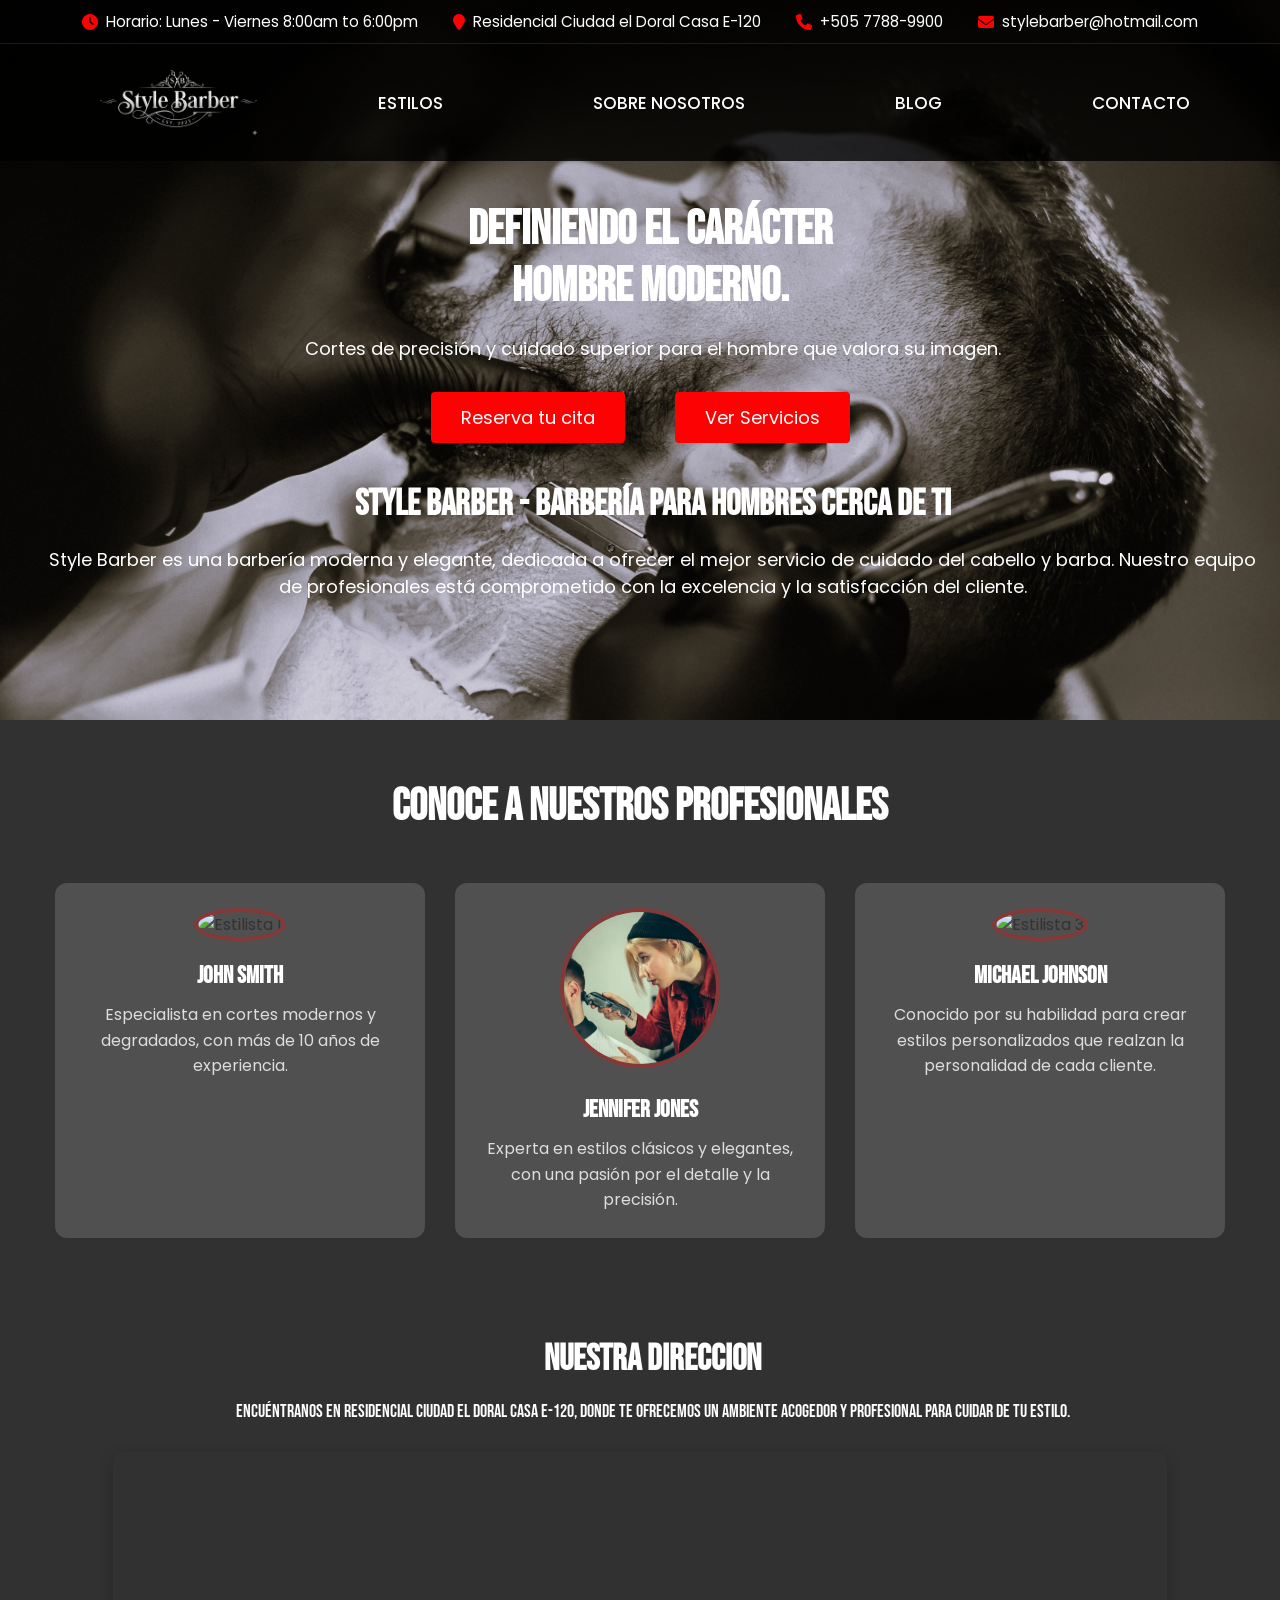
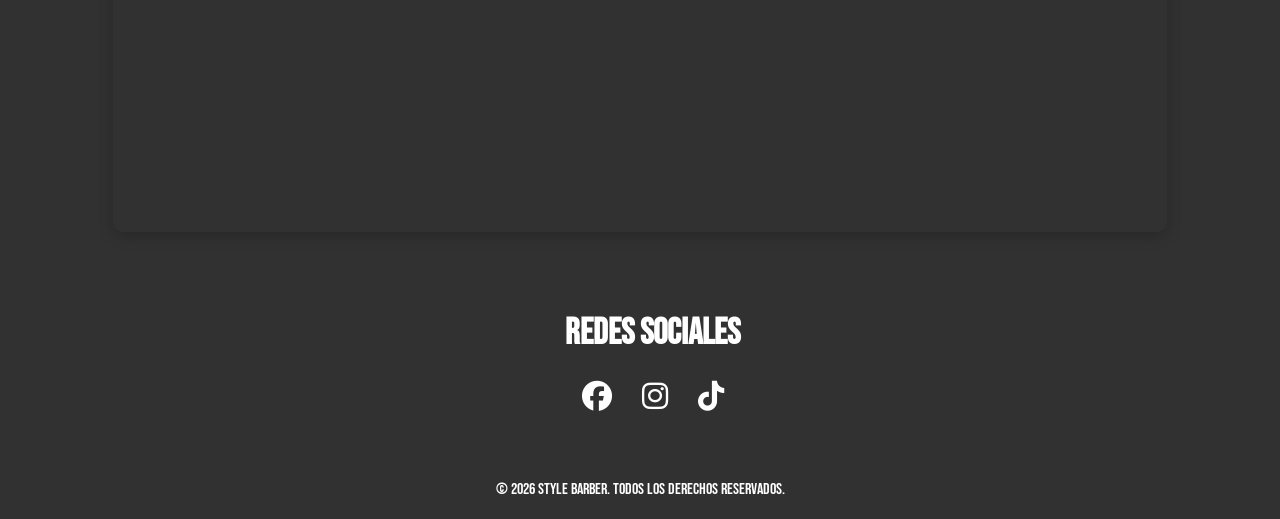
==== commit 7ec8465c: "2.2" ====
--- a/index.html
+++ b/index.html
@@ -98,7 +98,7 @@
                     <p>Experta en estilos clásicos y elegantes, con una pasión por el detalle y la precisión.</p>
                 </div>
                 <div class="professional-card">
-                    <img src="assets/estilista3.JPG" alt="Estilista 3" width="200" height="200">
+                    <img src="assets/estilista3.jpg" alt="Estilista 3" width="200" height="200">
                     <h3>Michael Johnson</h3>
                     <p>Conocido por su habilidad para crear estilos personalizados que realzan la personalidad de cada
                         cliente.</p>
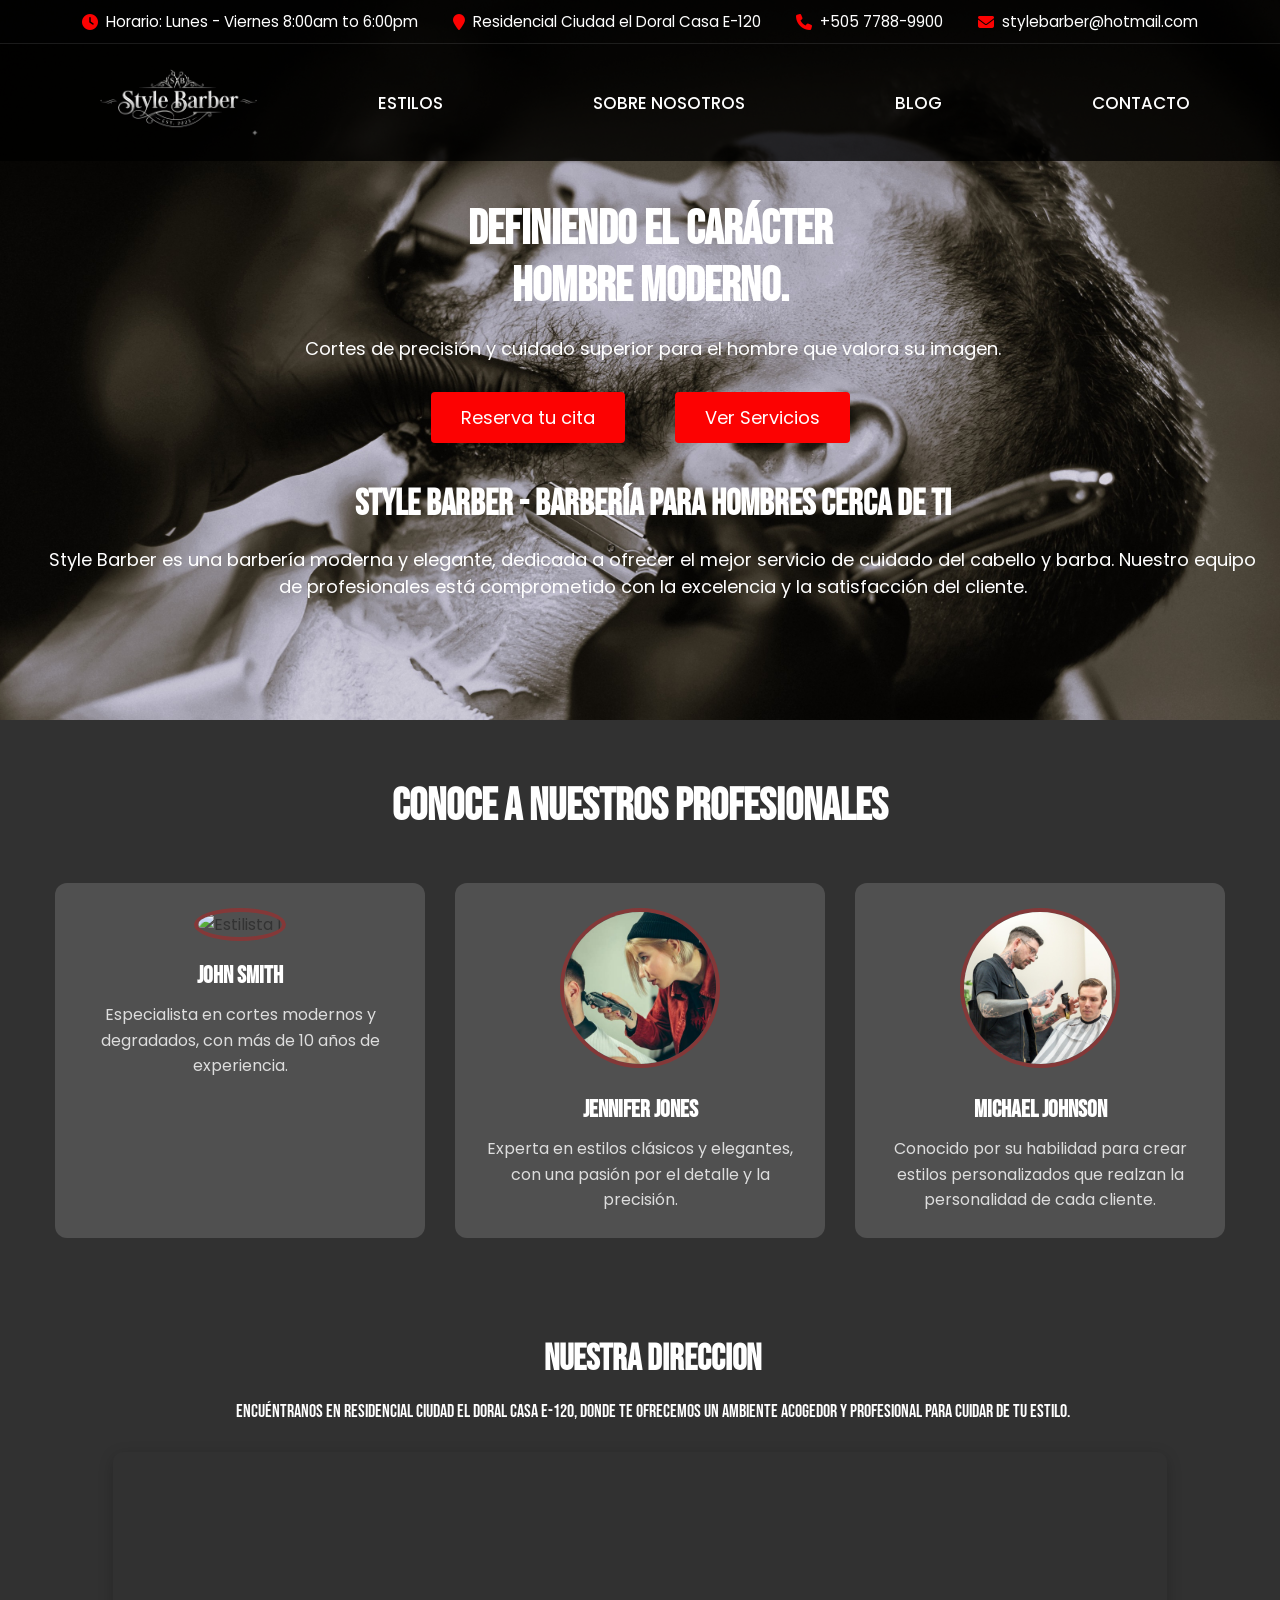
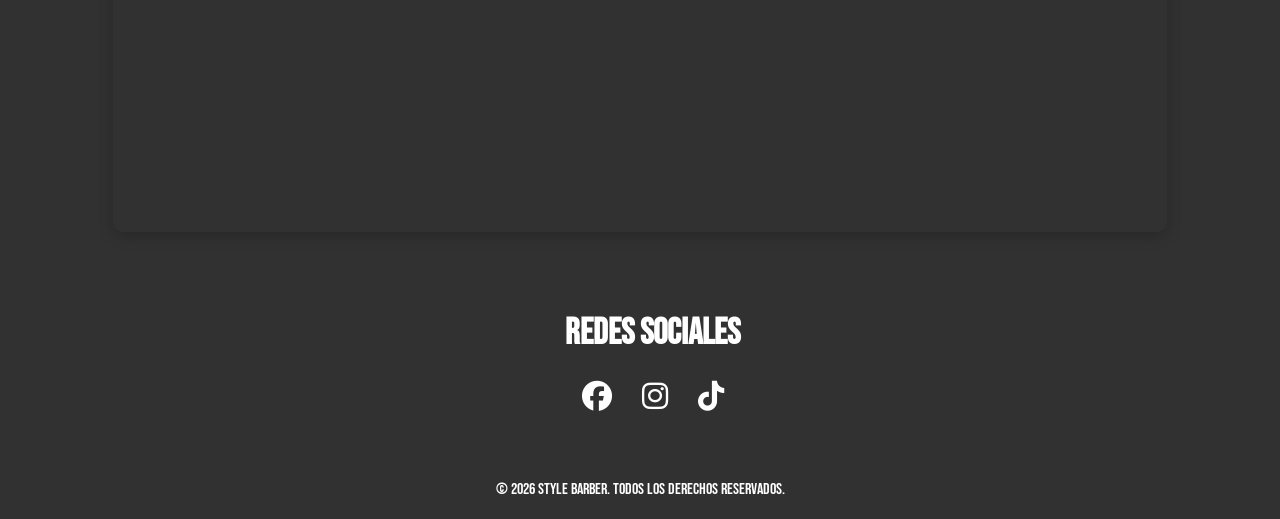
==== commit b9567ee5: "2.6" ====
--- a/index.html
+++ b/index.html
@@ -98,7 +98,7 @@
                     <p>Experta en estilos clásicos y elegantes, con una pasión por el detalle y la precisión.</p>
                 </div>
                 <div class="professional-card">
-                    <img src="assets/estilista3.jpg" alt="Estilista 3" width="200" height="200">
+                    <img src="assets/estilista3c.jpg" alt="Estilista 3" width="200" height="200">
                     <h3>Michael Johnson</h3>
                     <p>Conocido por su habilidad para crear estilos personalizados que realzan la personalidad de cada
                         cliente.</p>
